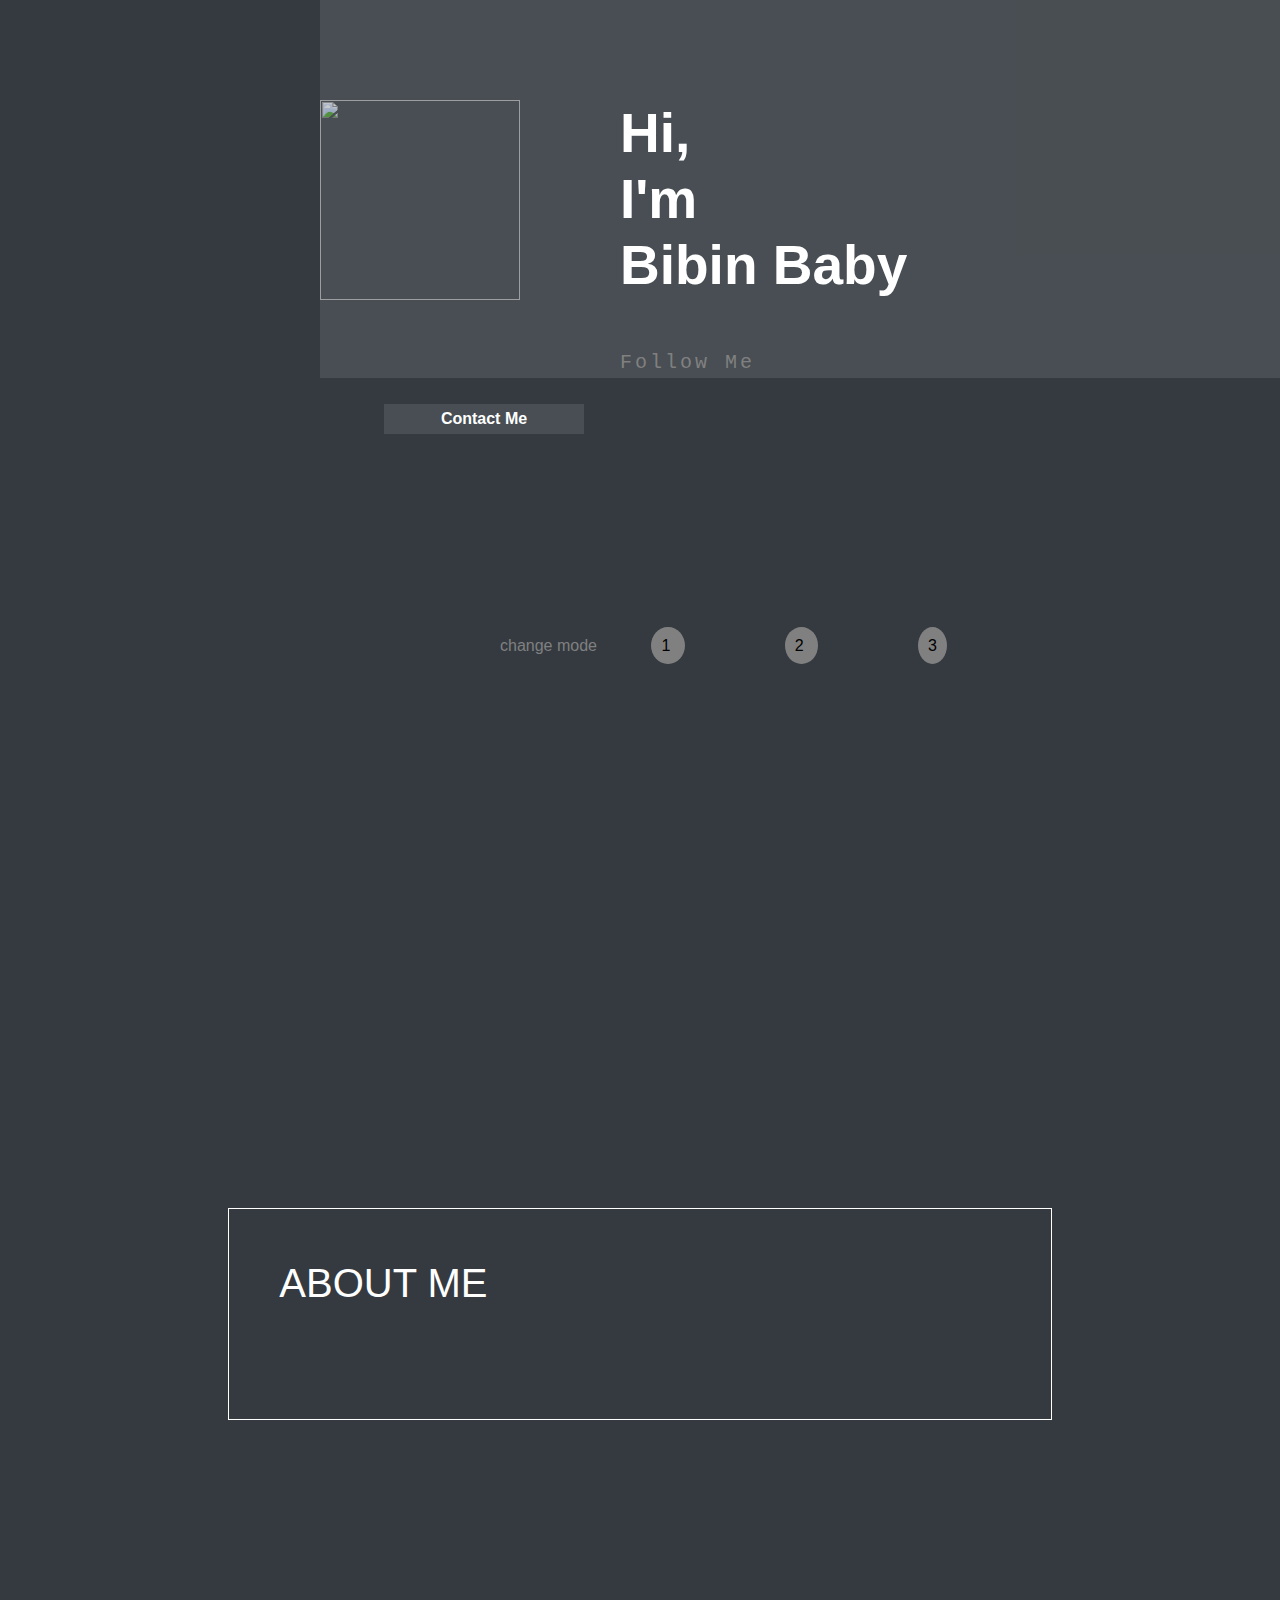
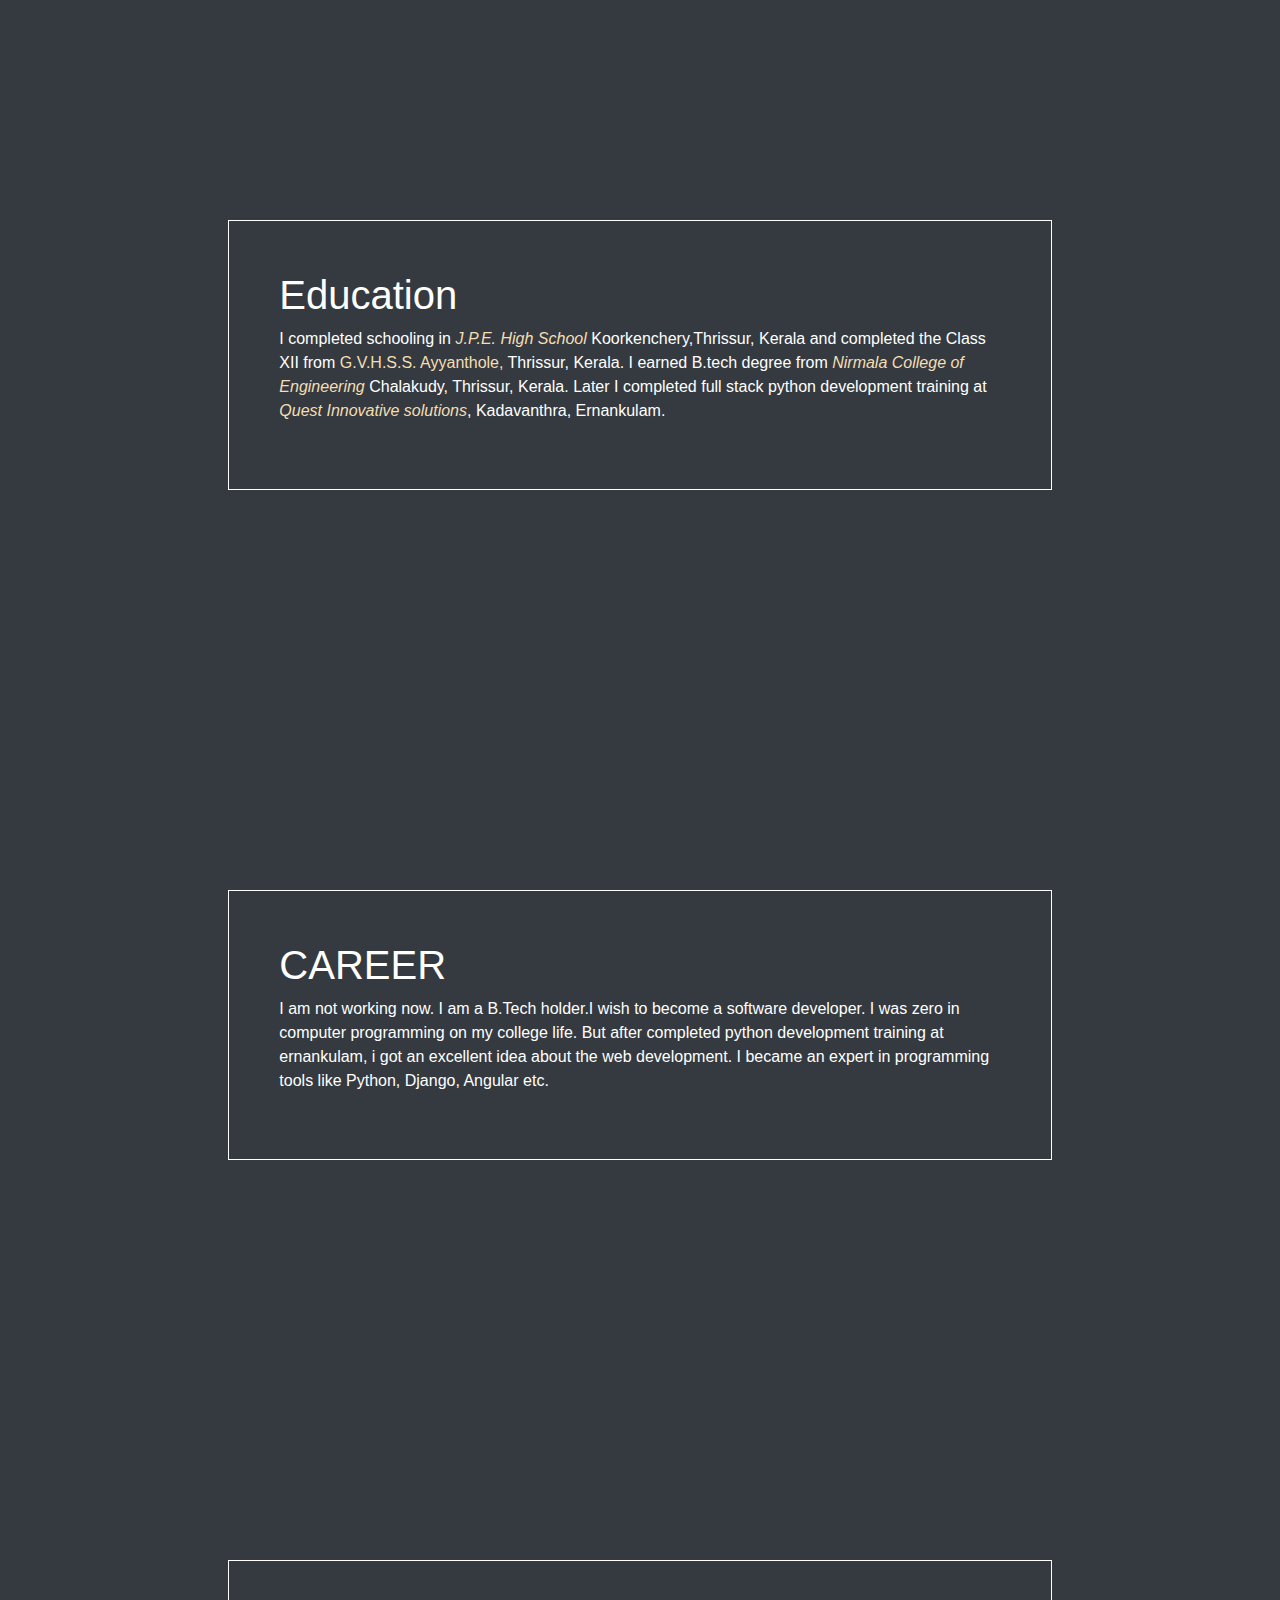
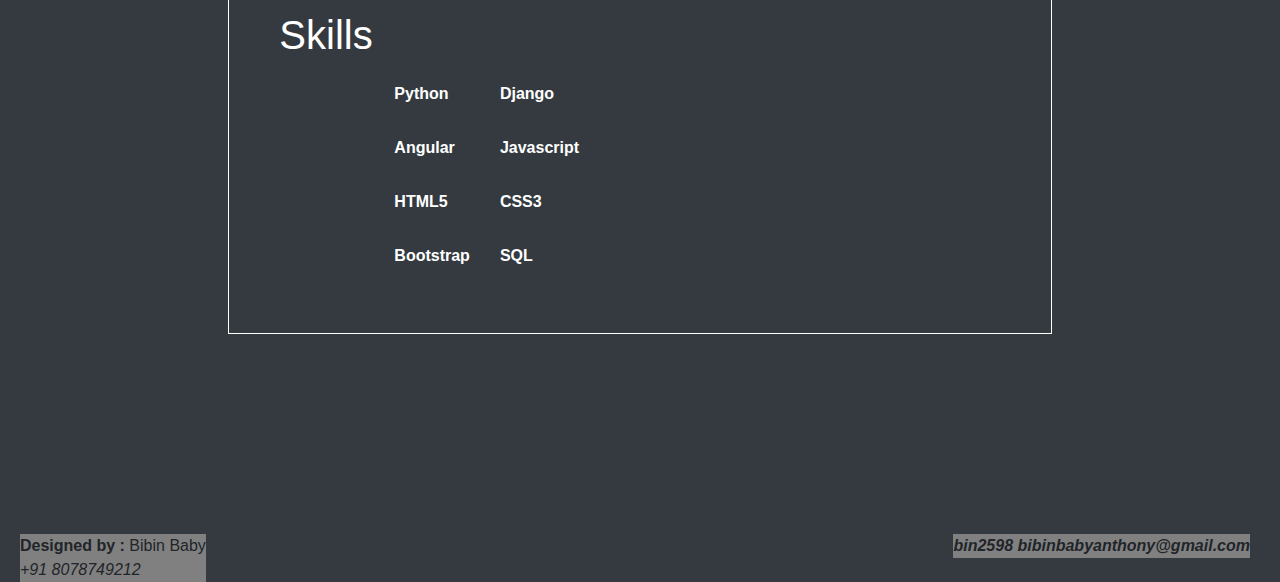
==== index.html @ 749215e3 "Update index.html" ====
<!DOCTYPE html>
<html>
    <head>
        <meta content="width=device-width">
        <title>Iam Bibin</title>
        <link rel="stylesheet" href="https://maxcdn.bootstrapcdn.com/bootstrap/4.5.0/css/bootstrap.min.css">
        <link rel="stylesheet" href="https://cdnjs.cloudflare.com/ajax/libs/font-awesome/5.12.0-2/css/all.min.css">
    </head>
    <link rel="stylesheet" href="style.css">
    <body class="bg-dark">
        
        <div class="icon">
            <i class="fas fa-user-tie"></i>
        </div>
        
        <ul class="list">
            <li><i class="fas fa-angle-down angle" id="i"></i>           
                <ul id="ii">
                    <li><a href="index.html">Home</a></li>
                <li><a href="#aboutme">About Me</a></li>
                <li><a href="#education">Education</a></li>
                <li><a href="#career">Career</a></li>
                <li><a href="#skills">Skills</a></li>
                <li><a href="img/BIBIN's Resume (2).pdf" target="_blank">My Resume</a></li>
                </ul>
            </li>
        </ul> 

      <script src="https://ajax.googleapis.com/ajax/libs/jquery/3.5.1/jquery.min.js"></script>
      <script>
      $(document).ready(function(){
          $("#i").click(function(){
              $("#ii").toggle();
          });
      });
      </script>

    <div class="cover">    
        <div class="img">    
            <img src="img/binpic5.png">
        </div>
        <div id="main">
            <h1>Hi,<br>I'm<br>Bibin Baby</h1>
        </div>
        <div class="follow">
            <p>Follow Me</p>
            <a href="https://www.facebook.com/bibin.bibin.1257" title="facebook"><i class="fab fa-facebook-f"></i></a>
            <i class="fab fa-instagram" title="instagram"></i>
            <i class="fab fa-twitter" title="Twitter"></i>
            <a href="https://github.com/bin2598" title="GitHub"><i class="fab fa-github"></i></a>
        </div>
    </div>

    <div>
        <a href="contact.html"><button><b>Contact Me</b></button></a>
    </div>

    <div class="mode">
        change mode <i class="fas fa-arrow-right"></i>
        <a href="mode1.html"><span> 1 <i class="fas fa-arrow-right"></i></span>
        <a href="mode2.html"><span> 2 <i class="fas fa-arrow-right"></i></span> </a>
        <a href="mode3.html"><span> 3 <i class="fas fa-arrow-right"></i></span></a>
    </div>

    <div class="container col-sm-8">
        <div id="aboutme">
        <div class="content">
            <h1>ABOUT ME</h1>
            <p><address>I am Bibin Baby .I am from koorkenchery, Thrissur, Kerala.
                I was born in Thissur, Kerala, India. My father Baby Anthony is an electrician and my mother Jolly is homemaker.
                I have a brother who is studying Bsc. Optometry at Ernakulam,Kerala.</address> 
            </p>
        </div>
        </div>


       <div id="education">
        <div class="content">
            <h1>Education</h1>
                <address>
                    I completed schooling in 
                        <a href="https://www.facebook.com/jpehs/" target="_blank">J.P.E. High School</a> Koorkenchery,Thrissur, Kerala 
                        and completed the Class XII from <span style="color: wheat;">G.V.H.S.S. Ayyanthole,</span> Thrissur, Kerala. I earned B.tech degree from 
                        <a href="http://www.nirmalacollege.edu.in/Engineering/" target="_blank">Nirmala College of Engineering</a> Chalakudy,
                        Thrissur, Kerala. Later I completed full stack python development training at 
                        <a href="http://www.qis.co.in/" target="_blank">Quest Innovative solutions</a>, Kadavanthra, Ernankulam.
                </address>
        </div>
        </div>
        
        <div id="career">
        <div class="content">
            <h1>CAREER</h2>
                <address>I am not working now. I am a B.Tech holder.I wish to become a software developer. I was zero in computer programming on my college life.
                    But after completed python development training at ernankulam, i got an excellent idea about the web development.
                     I became an expert in programming tools like Python, Django, Angular etc.
                </address>
        </div>
        </div>

       <div id="skills">
       <div class="content">
            <h1>Skills</h1>
             <table>
             <tr><th>Python</th><th>Django</th></tr>
             <tr><th>Angular</th><th>Javascript</th></tr>
             <tr><th>HTML5</th><th>CSS3</th></tr>
             <tr><th>Bootstrap</th><th>SQL</th></tr>
             </table>
       </div>
       </div>
    </div>

    <div class="foo">

        <span style="float: left;"><b>Designed by :</b> Bibin Baby
            <br><i class="fas fa-phone-alt"> +91 8078749212</i>
        </span>
        <span style="float: right; margin-right: 30px;"> 
            <b><i class="fab fa-github"> bin2598</i>
            <i class="far fa-envelope"> bibinbabyanthony@gmail.com</i></b> 
        </span>
        
    </div>

    </body>
</htm>
---- style.css ----
.icon{
    float: left;
    color: grey;
    font-size: 40px;
    margin-left: 16px;
    transition: color 0.5s;
}
.icon:hover{
    /* transform: rotate(-360deg); */
    color: red;
}
.angle{
    font-size: 20px;
    margin-top: 35px;
    margin-left: 14px;
    padding: 5px;
    cursor: pointer;
    transition: transform 0.5s ease-in-out;
}
.angle:hover{
    transform: rotate(360deg);
}
ul{
    color: white;
    list-style: none;
    line-height: 30px;
    position: fixed;
}
ul li ul{
    display: none;
    width:200px;
    position: absolute;
}
ul ul a{
    color: gray;
    line-height: 50px;
}
ul ul a:hover{
    color: white;
    font-weight:bolder ;
    font-size: 1.5rem;
    text-decoration: none;
}
.cover{
    margin-left:25%;
    padding-top: 100px;
    background-color: rgb(255, 255, 255,0.1);
    transition: margin-left 1s ease-out;
}
.cover:hover{
    margin-left: 20%;
}
#main{
    color: white;
    padding-left: 300px;
}
#main h1{
    font-size: 55px;
    font-weight: bolder;
    transition: transform 0.2s ease-in;
}
img{
    float: left;
    height:200px;
    width:200px;
    margin-top: 0px;
    transition: transform 0.5s ease-in;
    opacity: 0.7;
}
img:hover,h1:hover{
    transform: skewx(4deg);
}
.follow{
    font-family: monospace;
    margin: 50px 0 0 300px;
    letter-spacing: 10px;
    font-size: 20px;
    color: gray;
}
.follow a{
    color: gray;
    transition: color 0.5s ease;
}
.follow a:hover{
    color: white;
}
.follow p{
    letter-spacing: 3px;   
}
button{
    margin: 10px 0 0 400px;
    transform: translateX(-8%);
    border: none;
    width: 200px;
    height: 30px;
    color: white;
    background-color:rgb(255, 255, 255,0.1);
    transition: transform 0.5s ease-in-out;
}
button:hover{
    transform: skewX(20deg);
}
.mode{
    display: inline-block;
    margin:200px 0 0 500px;
    color: gray;
}
.mode span{
    padding: 10px; 
    color:black;
    background-color:gray;
    margin: 50px;
    border-radius: 50%;
}
.mode a:hover{
    text-decoration: none;
}
.mode span:hover{
    background-color: white;
    color: black;
}
.container {
    margin-top: 400px;
    padding-top: 50px;
    justify-content: center;
    color: white;
}
.container div{
    padding:100px 0 0px 0px;
    transition: border .25s,font-size 0.25s ease-in-out;
}
.container div .content{
    padding: 50px;
    margin-bottom: 300px;
    border: 1px solid white;
}
.container div .content a{
    color: wheat;
    font-style: italic;
}
.container #aboutme address{
    /* color: rgb(255, 255, 255,0.0); */
    opacity: 0;
    font-size: 10px;
    transition: 0.25s ease-in-out, opacity 1s;
}
.container #aboutme:hover address{
    color: white;
    font-size: 20px;
    opacity: 1;
}
div:hover address{
    color: white;
}
#skills .content{
    margin-bottom: 200px;
}

.container div:hover h1{
    font-size: 50px;
}
.container div:hover div{
    font-size: 25px;
    border:10px solid white;
}
table tr th{
    padding: 15px;
}
table{
    margin-left: 100px;
}
.foo{
    margin-left: 20px;
    background-color: honeydew;
}
.foo span{
    background-color: grey;
}
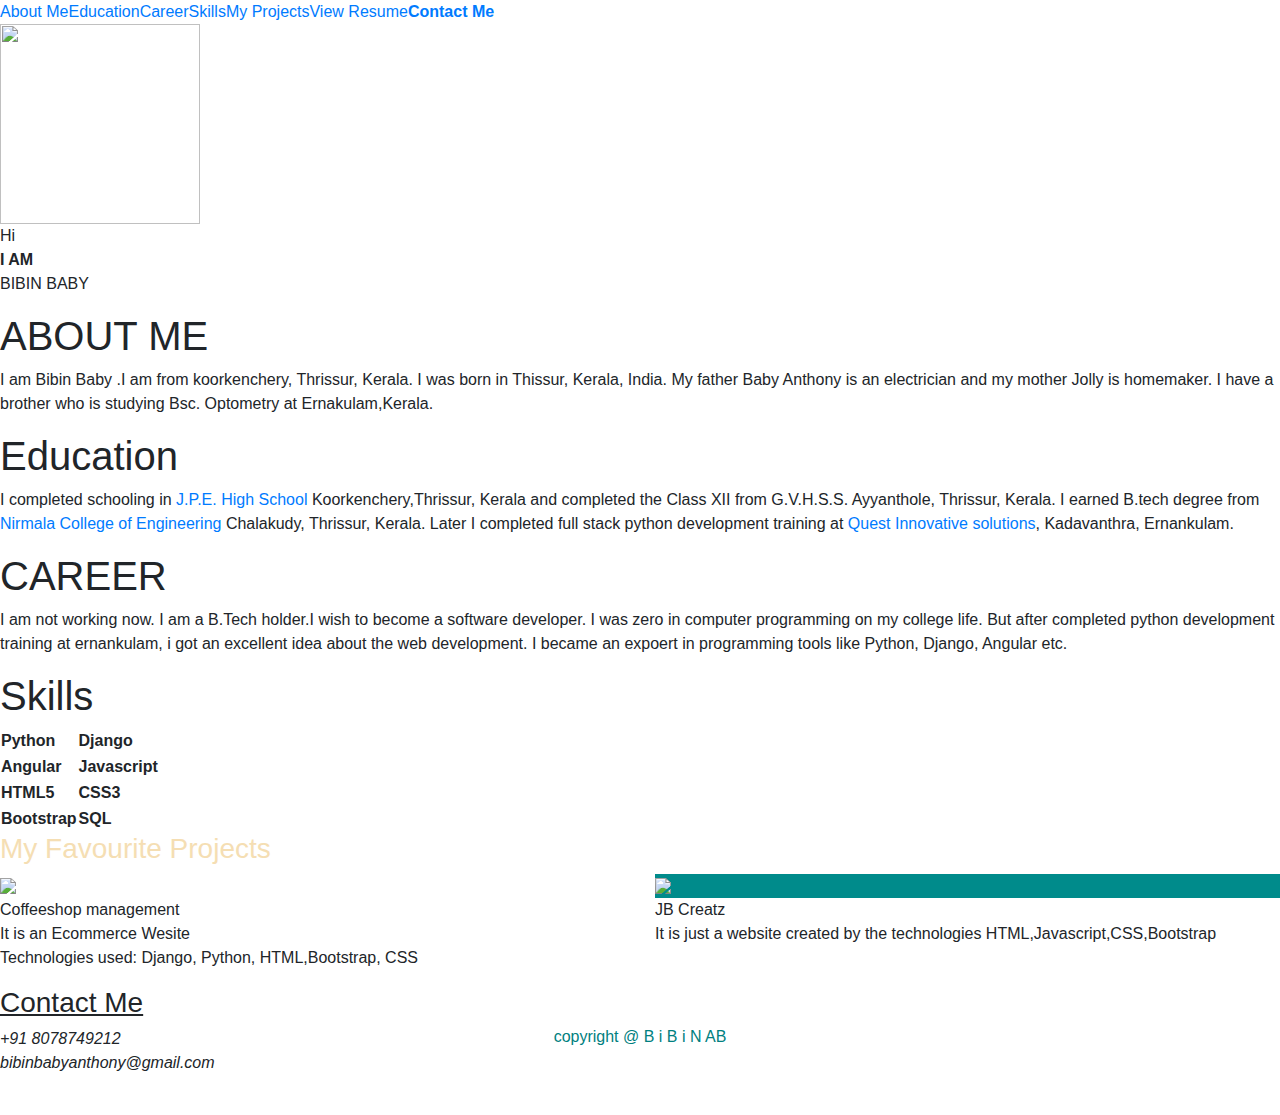
==== commit 765d5966: "Big update totally changed" ====
--- a/index.html
+++ b/index.html
@@ -1,127 +1,185 @@
 <!DOCTYPE html>
 <html>
     <head>
-        <meta content="width=device-width">
+        <!-- <meta content="width=device-width"> -->
         <title>Iam Bibin</title>
         <link rel="stylesheet" href="https://maxcdn.bootstrapcdn.com/bootstrap/4.5.0/css/bootstrap.min.css">
         <link rel="stylesheet" href="https://cdnjs.cloudflare.com/ajax/libs/font-awesome/5.12.0-2/css/all.min.css">
+
+
+        <meta name="viewport" content="width=device-width, initial-scale=1">
+        <link rel="stylesheet" href="https://maxcdn.bootstrapcdn.com/bootstrap/4.5.2/css/bootstrap.min.css">
+        <script src="https://ajax.googleapis.com/ajax/libs/jquery/3.5.1/jquery.min.js"></script>
+
+
+
+        <link rel="stylesheet" href="ind.css">
+
+        <script src="https://ajax.googleapis.com/ajax/libs/jquery/3.5.1/jquery.min.js"></script>
+        <script src="ind.js"></script>
     </head>
-    <link rel="stylesheet" href="style.css">
-    <body class="bg-dark">
-        
-        <div class="icon">
-            <i class="fas fa-user-tie"></i>
+
+    <body>
+
+<div class="watsap">
+    <!-- <p>WhatsApp Me</p> -->
+    <a  href="https://wa.me/918078749212"><i class="fab fa-whatsapp-square"></i></a>
+</div>
+
+
+
+
+        <div class="menu-toggler bar">
+            <i class="fas fa-bars"></i>
+            <i class="far fa-times-circle" style="color: white;"></i>
         </div>
-        
-        <ul class="list">
-            <li><i class="fas fa-angle-down angle" id="i"></i>           
-                <ul id="ii">
-                    <li><a href="index.html">Home</a></li>
-                <li><a href="#aboutme">About Me</a></li>
-                <li><a href="#education">Education</a></li>
-                <li><a href="#career">Career</a></li>
-                <li><a href="#skills">Skills</a></li>
-                <li><a href="img/BIBIN's Resume (2).pdf" target="_blank">My Resume</a></li>
-                </ul>
-            </li>
-        </ul> 
+<!-- </button> -->
 
-      <script src="https://ajax.googleapis.com/ajax/libs/jquery/3.5.1/jquery.min.js"></script>
-      <script>
-      $(document).ready(function(){
-          $("#i").click(function(){
-              $("#ii").toggle();
-          });
-      });
-      </script>
+    
+            <ul class="nav">
+                <li  class="abb"><a href="#main-me">About Me</a></li>
+                <li><a href="#aboutme">Education</a></li>
+                <li><a href="#education">Career</a></li>
+                <li><a href="#career">Skills</a></li>
+                <li><a href="#projects">My Projects</a></li>
+                <li><a href="img/BIBIN AB.pdf" target="_blank">View Resume</a></li>
+                <li><a href="#contact" class="conn"><b><span>Contact Me</span></b></a></li>
+            </ul>
 
-    <div class="cover">    
-        <div class="img">    
-            <img src="img/binpic5.png">
-        </div>
-        <div id="main">
-            <h1>Hi,<br>I'm<br>Bibin Baby</h1>
-        </div>
-        <div class="follow">
-            <p>Follow Me</p>
-            <a href="https://www.facebook.com/bibin.bibin.1257" title="facebook"><i class="fab fa-facebook-f"></i></a>
+
+        <div class="media">
+            <!--  href="https://www.facebook.com/bibin.bibin.1257"  --><a title="facebook"><i class="fab fa-facebook-f"></i></a>
             <i class="fab fa-instagram" title="instagram"></i>
             <i class="fab fa-twitter" title="Twitter"></i>
             <a href="https://github.com/bin2598" title="GitHub"><i class="fab fa-github"></i></a>
-        </div>
-    </div>
-
-    <div>
-        <a href="contact.html"><button><b>Contact Me</b></button></a>
-    </div>
-
-    <div class="mode">
-        change mode <i class="fas fa-arrow-right"></i>
-        <a href="mode1.html"><span> 1 <i class="fas fa-arrow-right"></i></span>
-        <a href="mode2.html"><span> 2 <i class="fas fa-arrow-right"></i></span> </a>
-        <a href="mode3.html"><span> 3 <i class="fas fa-arrow-right"></i></span></a>
-    </div>
-
-    <div class="container col-sm-8">
-        <div id="aboutme">
-        <div class="content">
-            <h1>ABOUT ME</h1>
-            <p><address>I am Bibin Baby .I am from koorkenchery, Thrissur, Kerala.
-                I was born in Thissur, Kerala, India. My father Baby Anthony is an electrician and my mother Jolly is homemaker.
-                I have a brother who is studying Bsc. Optometry at Ernakulam,Kerala.</address> 
-            </p>
-        </div>
+            <a href="https://www.linkedin.com/in/bibin-a-b-014979155/" title="LinkedIn"><i class="fab fa-linkedin"></i></a>
         </div>
 
 
-       <div id="education">
-        <div class="content">
+        
+
+        <!-- <img id="back-img" src="img/programmer.jpg"> -->
+        <div class="main">
+            <img id="" src="img/binpic5.png" height="200px" width="200px">
+            <div id="myname">
+                <p>Hi<br><b>I AM</b><br><span>BIBIN BABY</span></p>
+            </div>
+        </div>
+
+
+
+
+    <div class="main-me" id="main-me">
+
+        <div id="aboutme">
+
+            <div class="about">
+            <h1>ABOUT ME</h1>
+            <address>I am Bibin Baby .I am from koorkenchery, Thrissur, Kerala.
+                I was born in Thissur, Kerala, India. My father Baby Anthony is an electrician and my mother Jolly is homemaker.
+                I have a brother who is studying Bsc. Optometry at Ernakulam,Kerala.</address> 
+            
+            </div>
+
+        </div>
+
+
+        <div id="education">
+
+            <div class="edu">
             <h1>Education</h1>
                 <address>
                     I completed schooling in 
                         <a href="https://www.facebook.com/jpehs/" target="_blank">J.P.E. High School</a> Koorkenchery,Thrissur, Kerala 
-                        and completed the Class XII from <span style="color: wheat;">G.V.H.S.S. Ayyanthole,</span> Thrissur, Kerala. I earned B.tech degree from 
+                        and completed the Class XII from <span style="">G.V.H.S.S. Ayyanthole,</span> Thrissur, Kerala. I earned B.tech degree from 
                         <a href="http://www.nirmalacollege.edu.in/Engineering/" target="_blank">Nirmala College of Engineering</a> Chalakudy,
                         Thrissur, Kerala. Later I completed full stack python development training at 
                         <a href="http://www.qis.co.in/" target="_blank">Quest Innovative solutions</a>, Kadavanthra, Ernankulam.
                 </address>
-        </div>
-        </div>
-        
-        <div id="career">
-        <div class="content">
-            <h1>CAREER</h2>
-                <address>I am not working now. I am a B.Tech holder.I wish to become a software developer. I was zero in computer programming on my college life.
-                    But after completed python development training at ernankulam, i got an excellent idea about the web development.
-                     I became an expert in programming tools like Python, Django, Angular etc.
-                </address>
-        </div>
+            </div>
+
         </div>
 
-       <div id="skills">
-       <div class="content">
-            <h1>Skills</h1>
+
+        <div id="career">
+
+            <div class="car">
+
+                    <h1>CAREER</h2>
+                        <address>I am not working now. I am a B.Tech holder.I wish to become a software developer. I was zero in computer programming on my college life.
+                            But after completed python development training at ernankulam, i got an excellent idea about the web development.
+                             I became an expoert in programming tools like Python, Django, Angular etc.
+                        </address>
+
+            </div>
+
+        </div>
+
+
+        <div id="skills">
+
+            <div class="ski">
+
+                <h1>Skills</h1>
              <table>
              <tr><th>Python</th><th>Django</th></tr>
              <tr><th>Angular</th><th>Javascript</th></tr>
              <tr><th>HTML5</th><th>CSS3</th></tr>
              <tr><th>Bootstrap</th><th>SQL</th></tr>
              </table>
-       </div>
-       </div>
+
+            </div>
+
+        </div>
+
+
+        <div id="projects">
+            <h3 style="color:wheat">My Favourite Projects</h3>
+
+            <div class="row">
+
+                <div class="col-sm-6 a">
+                    <div class="pro-name">
+                    <a href="http://bibinbabyanthony.pythonanywhere.com/coffeeshop" target="_blank">
+                        <img src="img/cof.jpg">
+                    </a>
+                    </div>
+                    <p>Coffeeshop management<br>It is an Ecommerce Wesite<br>Technologies used:<span id="tech"> Django, Python, HTML,Bootstrap, CSS</p>
+                </div>
+                
+                <div class="col-sm-6 b">
+                    <div class="pro-name b1" style="background-color: darkcyan;">
+                        <a href="http://www.creatzofjb.tk/" target="_blank">
+                            <img src="img/white.png">
+                        </a>
+                        </div>
+                    <p>JB Creatz<br>It is just a website created by the technologies HTML,Javascript,CSS,Bootstrap</p>
+                </div>
+
+            </div>
+
+        </div>
+
+
+
+    
+
     </div>
 
-    <div class="foo">
 
-        <span style="float: left;"><b>Designed by :</b> Bibin Baby
-            <br><i class="fas fa-phone-alt"> +91 8078749212</i>
-        </span>
-        <span style="float: right; margin-right: 30px;"> 
-            <b><i class="fab fa-github"> bin2598</i>
-            <i class="far fa-envelope"> bibinbabyanthony@gmail.com</i></b> 
-        </span>
-        
+
+    <div id="contact">
+        <h3><ins>Contact Me</ins></h3>
+        <div>
+            <i class="fas fa-phone-alt"> +91 8078749212</i><br>
+            <i class="far fa-envelope"> bibinbabyanthony@gmail.com</i>
+        </div>
     </div>
 
+    <p style="transform: translateY(-50px); text-align: center; color: teal; font-size: 16px;">
+        copyright @  B i B i N   AB</p>
+
+
     </body>
-</htm>
+
+</html>
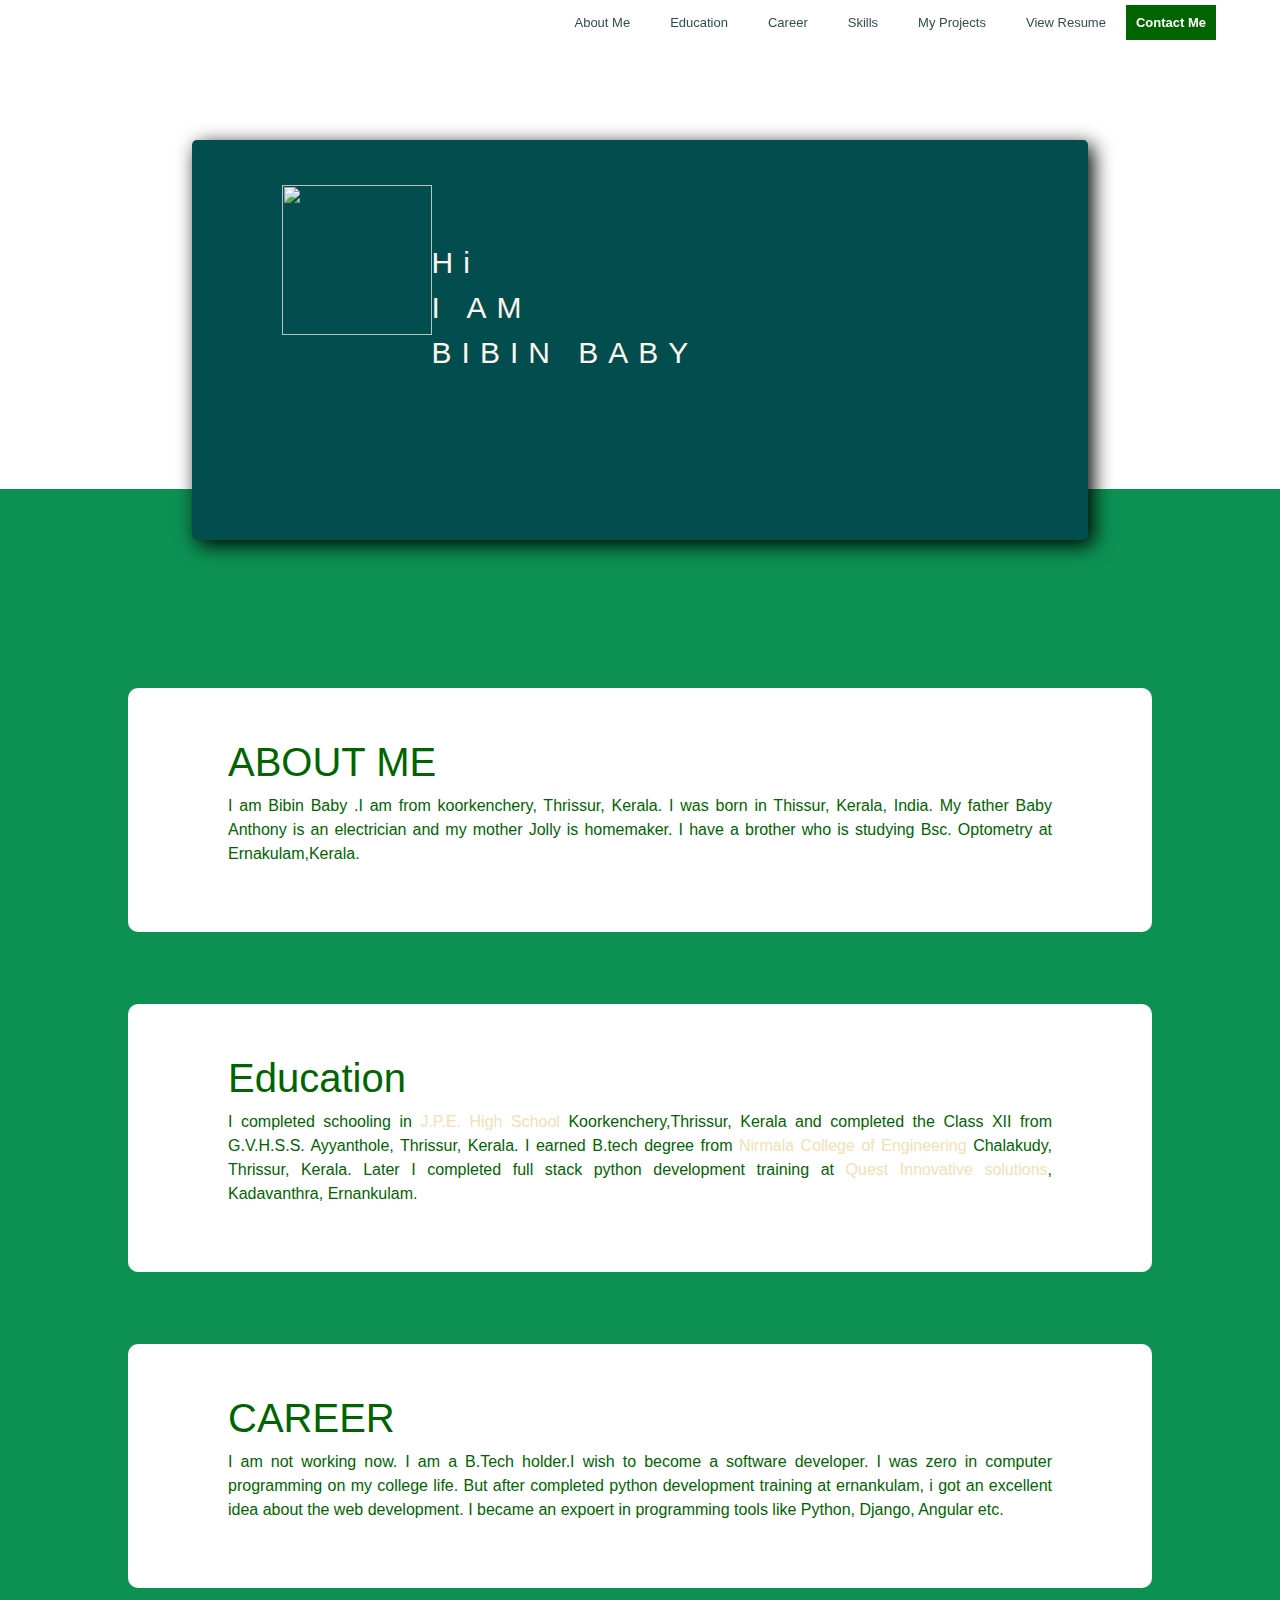
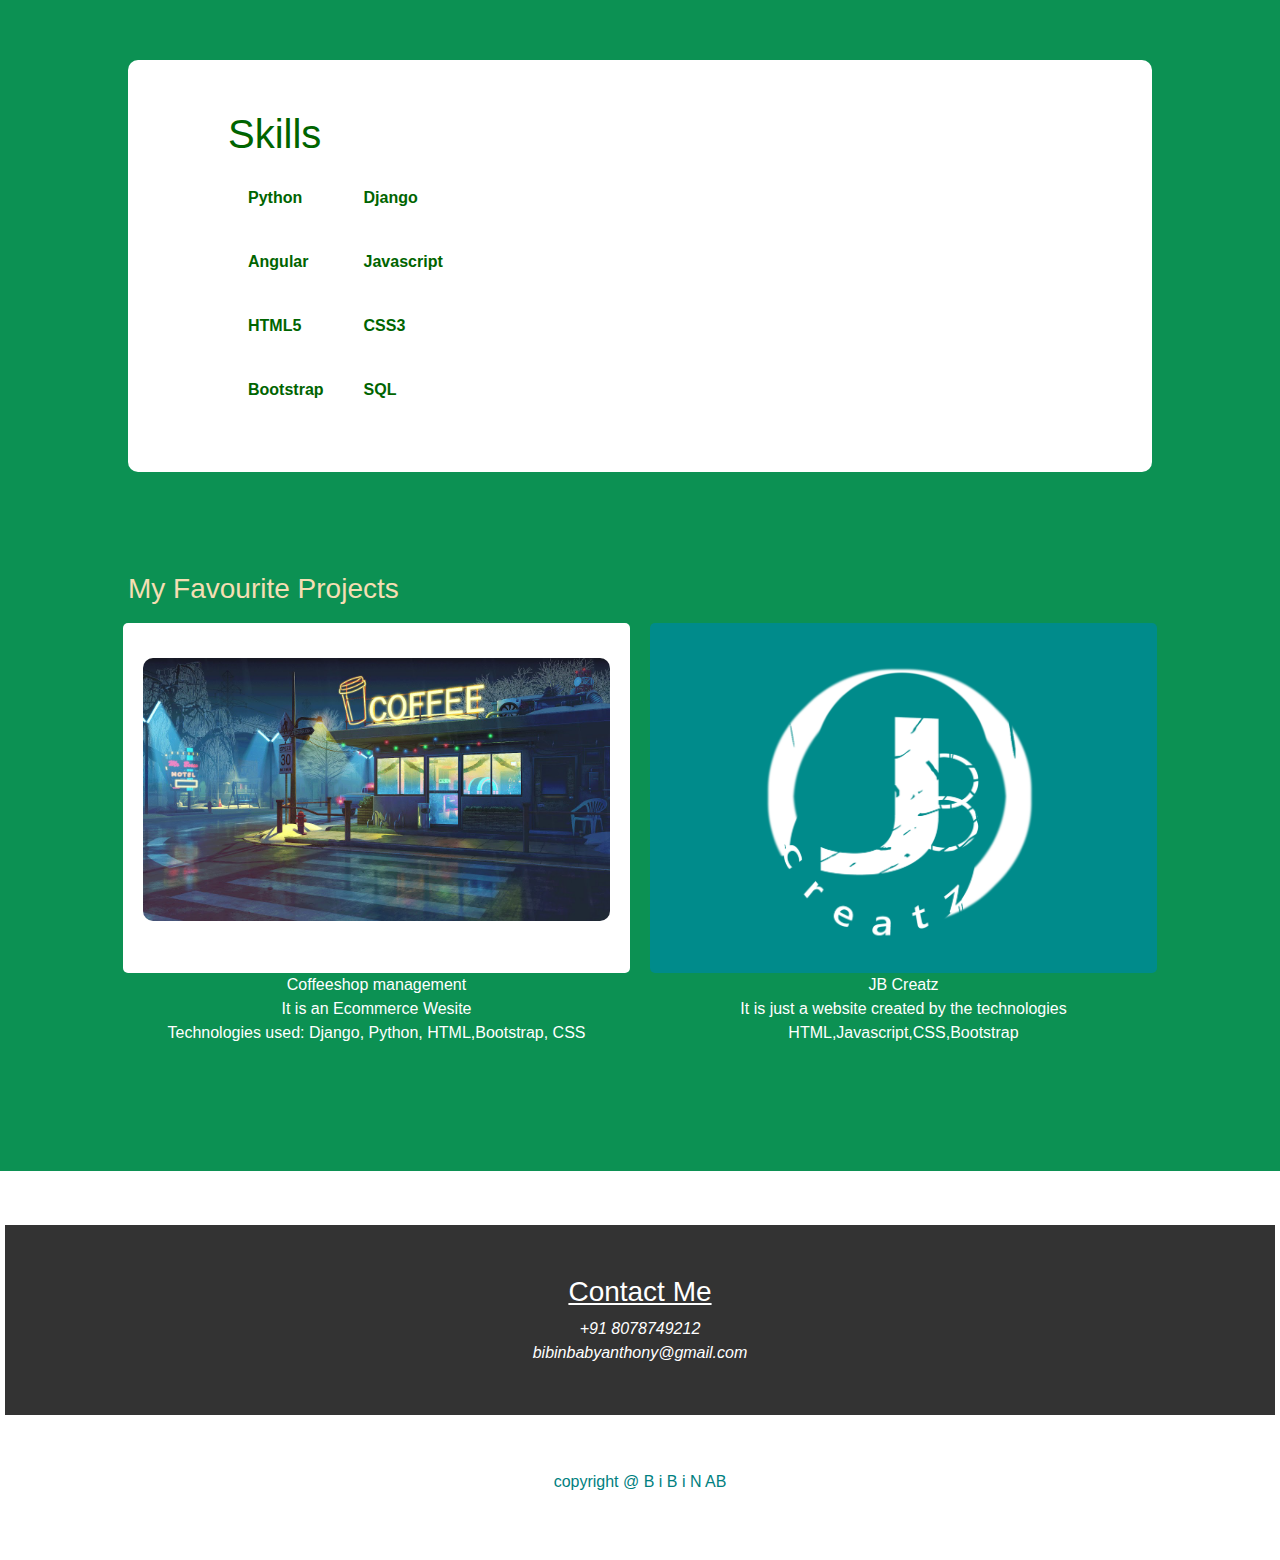
==== commit a8cf99ad: "indcss changed to stylecss" ====
--- a/index.html
+++ b/index.html
@@ -13,7 +13,7 @@
 
 
 
-        <link rel="stylesheet" href="ind.css">
+        <link rel="stylesheet" href="style.css">
 
         <script src="https://ajax.googleapis.com/ajax/libs/jquery/3.5.1/jquery.min.js"></script>
         <script src="ind.js"></script>
--- a/style.css
+++ b/style.css
@@ -0,0 +1,494 @@
+body{
+    margin: auto;
+    padding: auto;
+}
+
+.watsap{
+    bottom: 50px;
+    left: 30px;
+    position: fixed;
+    z-index: 10;
+}
+.watsap i{
+    font-size: 80px;
+    color: rgb(255, 255, 255);
+    text-shadow: 3px 3px 20px black;
+}
+.watsap i:hover{
+    opacity: 0.7;
+}
+
+
+#back-img{
+    height: 200px;
+    width: 200px;
+    position: fixed;
+    display: block;
+    margin: 20%;
+}
+.main{
+    display: block;
+    margin: auto;
+    margin-top: 100px;
+    background-color: rgb(2, 78, 78);
+    height: 400px;
+    max-width: 70%;
+    border-radius: 5px;
+    box-shadow: 5px 5px 20px black;
+    z-index: 2;
+    position: relative;
+    transition: background-color 1s;
+}
+.main:hover{
+    background-color:  rgb(3, 61, 61);
+}
+.main img{
+    float: left;
+    height: 150px;
+    width: 150px;
+    margin: 5% 0 0 10%;
+}
+.main #myname{
+    padding: 100px;
+    display: block;
+    margin: auto;
+}
+.main #myname p{
+    letter-spacing: 10px;
+    left: 200px;
+    font-size: 30px;
+    font-weight: 200;
+    color: seashell;
+}
+.main #myname span{
+    font-weight: 500;
+}
+
+/* ----------------------------------- */
+
+.media{
+    display: block;
+    font-size: 20px;
+    color: darkslategray;
+    z-index: 0;
+    margin-top: 10px;
+    max-width: 300px;
+    position: relative;
+    /* background-color: darkviolet; */
+}
+.media a, .media i{
+    color: darkslategray;
+    padding: 5px;
+    transition: transform .5s;
+}
+.media i:hover{
+    transform: scale(1.5);
+}
+
+/* ----------------------------------- */
+
+.menu-toggler{
+    float: right;
+    display:none;
+    margin-right: 5%;
+}
+.menu-toggler i{
+    font-size: 30px;
+    position: fixed;
+    right: 40px;
+}
+
+.nav{
+    list-style: none;
+    display: inline-flex;
+    float: right;
+    margin-right: 5%;
+    position: fixed;
+    right: 0;
+    margin-top: 0px;
+    /* height: 50px; */
+    z-index: 5;
+}
+.nav li a{
+    font-size: 13px;
+    padding: 0 20px;
+    color: darkslategray;
+    text-decoration: none;
+    transition: .5s;
+}
+.nav li a:hover{
+    transform: scale(2);
+    color: darkgreen;
+    box-shadow: 3px 3px 10px black;
+}
+.nav .conn{
+    padding: 10px;
+    background-color: rgb(0, 100, 0);
+    color: white;
+}
+.nav .conn:hover{
+    background-color: rgb(0, 100, 0, 0.5);
+    box-shadow: none;
+}
+
+.stick{
+    transition: 0.5s;
+}
+.stick{
+    justify-content: center;
+    background-color: white;
+    padding: 30px;
+    width: 100%;
+    text-align: center;
+    top: 0;
+}
+.stick li a{
+    font-size: 15px;
+    font-weight: 450;
+}
+
+/* ------------------------------------------------ */
+
+.main-me{
+    max-width: 100%;
+    background-color: rgb(12, 145, 83);
+    padding: 10% 10% 0 10%;
+    margin: -4% auto;
+}
+
+#aboutme, #education, #career, #skills{
+    background-color: white;
+    min-height: 100px;
+    max-width: 100%;
+    display: block;
+    margin:7% auto auto auto;
+    border-radius: 10px;
+    text-align: center;
+    padding: 50px 100px;
+    color: darkgreen;
+    z-index: 0;
+    transition: 0.3s;
+    position: relative;
+    text-align: justify;
+}
+#aboutme:hover,#education:hover{
+    transform: scale(1.02);
+    box-shadow: 10px 10px 10px black;
+    background-color:  rgb(12, 145, 83);
+    color: white;
+    border-top: 1px solid white;
+}
+#career:hover, #skills:hover{
+    transform: scale(1.02);
+    box-shadow: 10px 10px 10px black;
+    background-color:  rgb(12, 145, 83);
+    color: white;
+    border-top: 1px solid white;
+    border-left: 1px solid white;
+}
+#skills td,th{
+    padding: 20px;
+}
+#education a{
+    color: wheat;
+}
+
+#projects{
+    max-width: 100%;
+    display: block;
+    margin: 100px auto;
+}
+#projects .col-sm-6{
+    padding: 10px;
+    text-align: center;
+    margin-bottom: 100px;
+}
+
+#projects .col-sm-6 p,#projects .col-sm-6 a{
+    color: white;
+    text-decoration: none;
+    font-weight: 200;
+}
+#projects .col-sm-6 span{
+    font-weight: 500;
+}
+/* ------------------------------------- */
+
+#projects .a:hover img{
+    /* box-shadow: 5px 5px 10px black; */
+    transform: scale(1.05);
+}
+#projects .b:hover img{
+    transform: scale(1.1);
+}
+/* ------------------------------------- */
+.pro-name{
+    display: block;
+    margin: auto;
+    border-radius: 5px;
+    background-color: white;
+    padding: 35px 20px;
+    max-width: 100%;
+    min-height: 350px;
+    max-height: 350px;
+}
+.pro-name img{
+    display: block;
+    margin: auto;
+    transition: 0.5s;
+    max-height: 300px;
+    max-width: 100%;
+    border-radius: 10px;
+}
+
+
+#contact{
+    padding-left:20%;
+    max-width: 100%;
+    display: block;
+    background-color: rgba(0, 0, 0, 0.8);
+    min-height: 200px;
+    padding: 50px;
+    border: 5px solid white;
+    border-radius: 2px;
+    color: white;
+    /* box-shadow: 5px 5px 5px black; */
+    text-align: center;
+    margin-bottom: 100px;
+}
+#contact i{
+    
+    padding: 20px;
+}
+
+
+/* ------------------------------------------------------------------- */
+@media screen and (max-width : 700px) and (min-width:100px)
+{
+    .bar{
+        display: block;
+        top: 10px;
+        z-index: 7;
+        position: relative;
+        color: darkgreen;
+    }
+    .menu-toggler{
+        color:darkgreen green;
+    }
+    .menu-toggler i:nth-child(2),.menu-toggler.active i:nth-child(1){
+        opacity: 0;
+    }
+    .menu-toggler.active i:nth-child(2),.menu-toggler i:nth-child(1){
+        opacity: 1;
+    }
+    
+
+
+    .watsap i{
+        position: absolute;
+        font-size: 40px;
+        color: rgb(52, 189, 52);
+    }
+
+
+    .nav{
+        display: block;
+        z-index: 6;
+        background-color: black;
+        right: -105%;
+        width: 100%;
+        height: 100vh;
+        color: white;
+        top: 0;
+        transition: .5s;
+    }
+    .nav.active{
+        margin-right: 100%;
+    }
+    .nav li{
+        color: oldlace;
+        text-align: center;
+        border-bottom: 1px solid white;
+        letter-spacing: 3px;
+        background-color: black;
+        padding: 10px;
+        z-index: 10;
+    }
+    .nav li a{
+        color: white;
+        font-size: 20px;
+    }
+    .nav li a:hover{
+        transition: none;
+        transform: none;
+        box-shadow: none;
+    }
+    .nav li:hover{
+        background-color: white;
+    }
+    .stick{
+    transition: none;
+}
+.stick{
+    justify-content: none;
+    background-color: white;
+    padding: 0px;
+    width: 100%;
+    text-align: center;
+    height: 100vh;
+    transition: .5s;
+}
+.stick li a{
+    font-size: 15px;
+    font-weight: 450;
+}
+.abb{
+    margin-top: 100px;
+    border-top: 1px solid white;
+}
+.conn{
+    background-color: black;
+    font-weight: 300;
+}
+
+
+
+
+
+
+    /* ---------------------------------- */
+
+    .main{
+        display: block;
+        margin: auto;
+        margin-top: 80px;
+        background-color: rgb(2, 78, 78);
+        max-height: 200px;
+        max-width: 80%;
+        border-radius: 5px;
+        box-shadow: 5px 5px 20px black;
+        z-index: 2;
+        position: relative;
+        transition: background-color 1s;
+    }
+    .main img{
+        float: left;
+        height: 80px;
+        width: 80px;
+        margin: 5% 0 0 5%;
+        position: relative;
+    }
+    .main #myname{
+        float: left;
+        position: absolute;
+        transform: translateY(-20%);
+    }
+    .main #myname p{
+        letter-spacing: 2px;
+        left: 20px;
+        font-size: 10px;
+        color: seashell;
+        position: relative;
+    }
+
+    /* ----------------------------------- */
+
+    .media{
+        font-size: 10px;
+        max-width: 200px;
+    }
+
+/* ----------------------------------- */
+
+.menu-toggler i{
+    font-size: 30px;
+}
+
+/* -------------------------------------- */
+
+.main-me{
+    max-width: 100%;
+    padding: 10px;
+    padding-right: 15px;
+}
+
+#aboutme, #education, #career, #skills{
+    background-color: white;
+    min-height: 100px;
+    max-width: 100%;
+    display: block;
+    margin: 50px 0px 0px 10px;
+    border-radius: 10px;
+    text-align: justify;
+    padding: 15px 15px;
+    color: darkgreen;
+    font-size: 13px;
+}
+.main-me h1{
+    font-size: 18px;
+}
+#education a{
+    color: darkgreen;
+}
+
+#projects .col-sm-6{
+    padding: auto;
+    text-align: center;
+    /* position: relative;   */
+}
+#projects img{
+    transition: none;
+    height: 200px;
+    width: 300px;
+    border-radius: 5px;
+    /* position: relative; */
+}
+#projects .col-sm-6 p,#projects .col-sm-6 a{
+    color: white;
+    text-decoration: none;
+    font-weight: 200;
+}
+
+.pro-name{
+    margin: 0;
+    border-radius: 5px;
+    background-color:black;
+    padding: auto;
+    position: relative;
+    min-height: 250px;
+}
+.pro-name img{
+    height: 300px;
+    max-width: 100%;
+}
+#projects h3{
+    text-align: center;
+    font-size: 20px;
+}
+
+
+#contact{
+    padding-left:20%;
+    max-width: 100%;
+    display: block;
+    background-color: rgba(0, 0, 0, 0.8);
+    min-height: 200px;
+    padding: 50px;
+    /* border: 5px solid white; */
+    border-radius: 2px;
+    color: white;
+    box-shadow: 5px 5px 5px black;
+    text-align: center;
+    margin-bottom: 100px;
+}
+#contact h3{
+    font-size: 16px;
+}
+#contact i{
+    font-size: 10px;
+    padding: 10px;
+}
+
+
+
+}
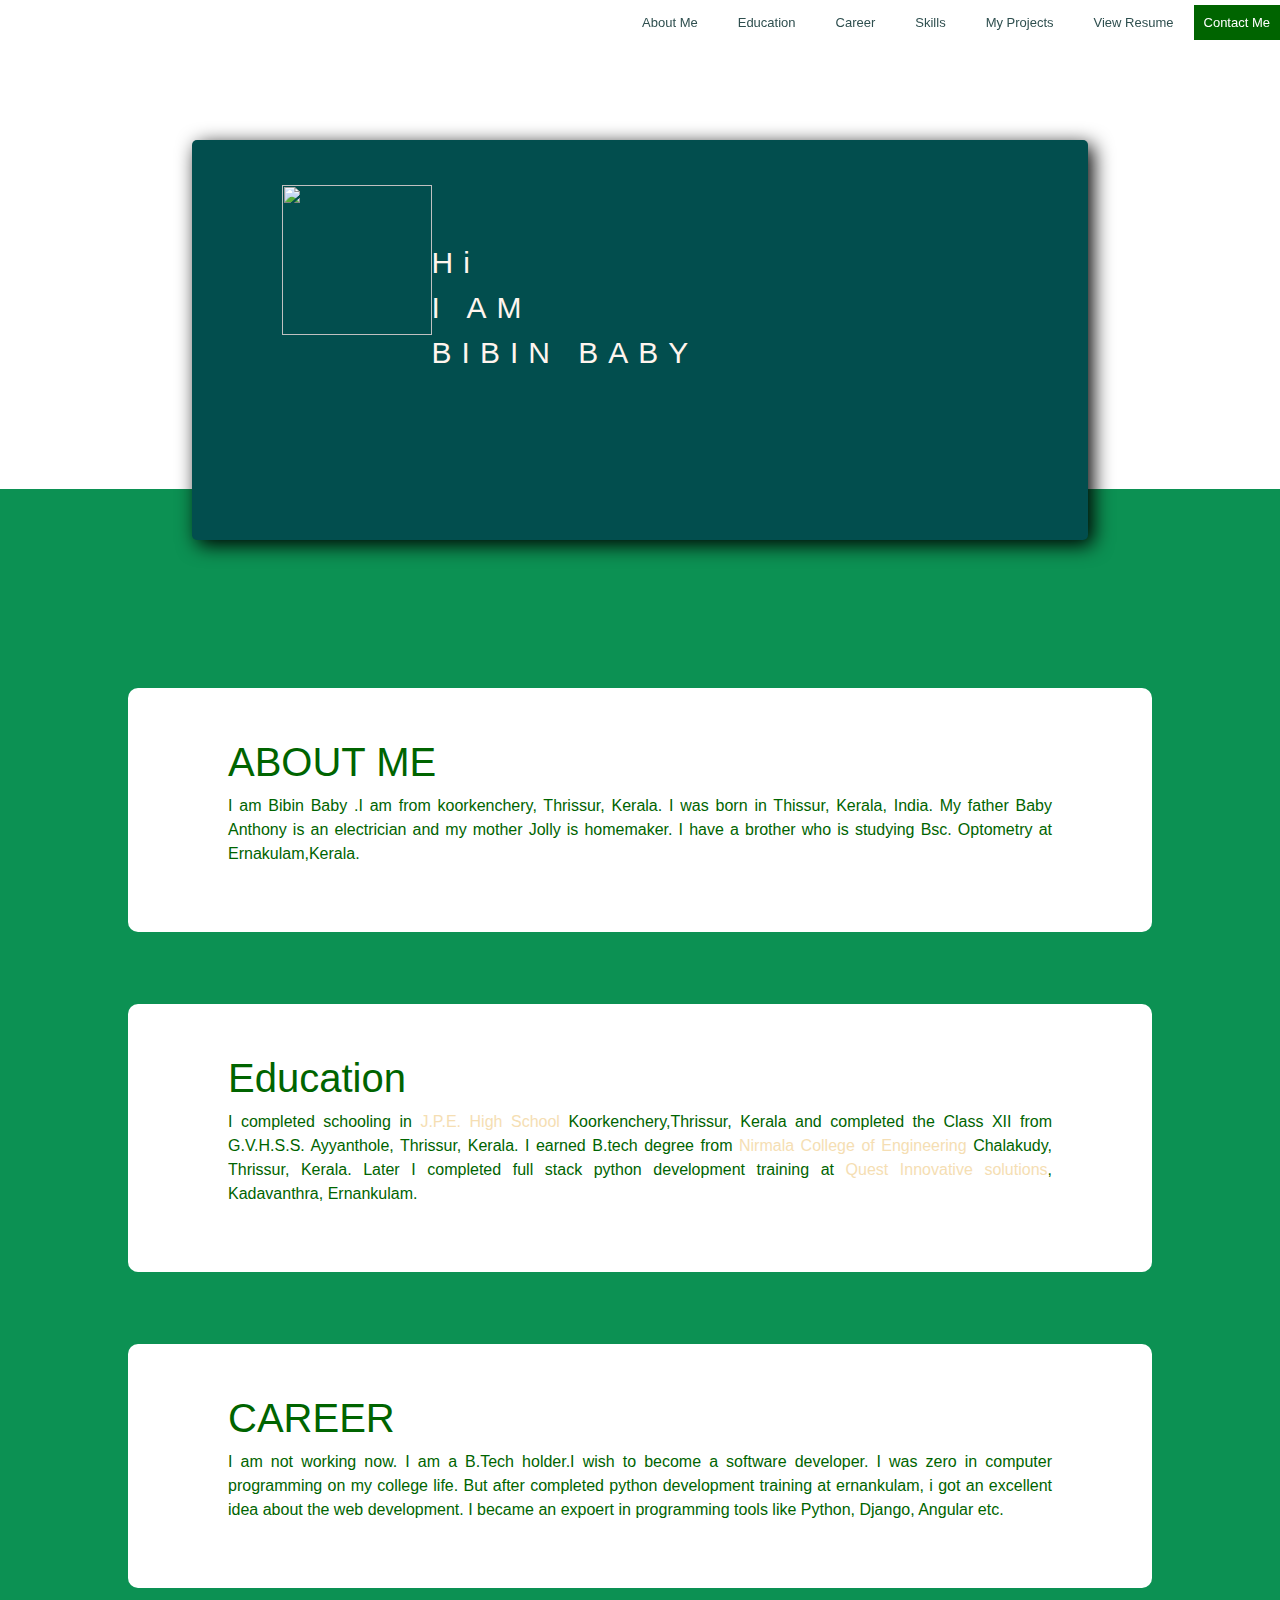
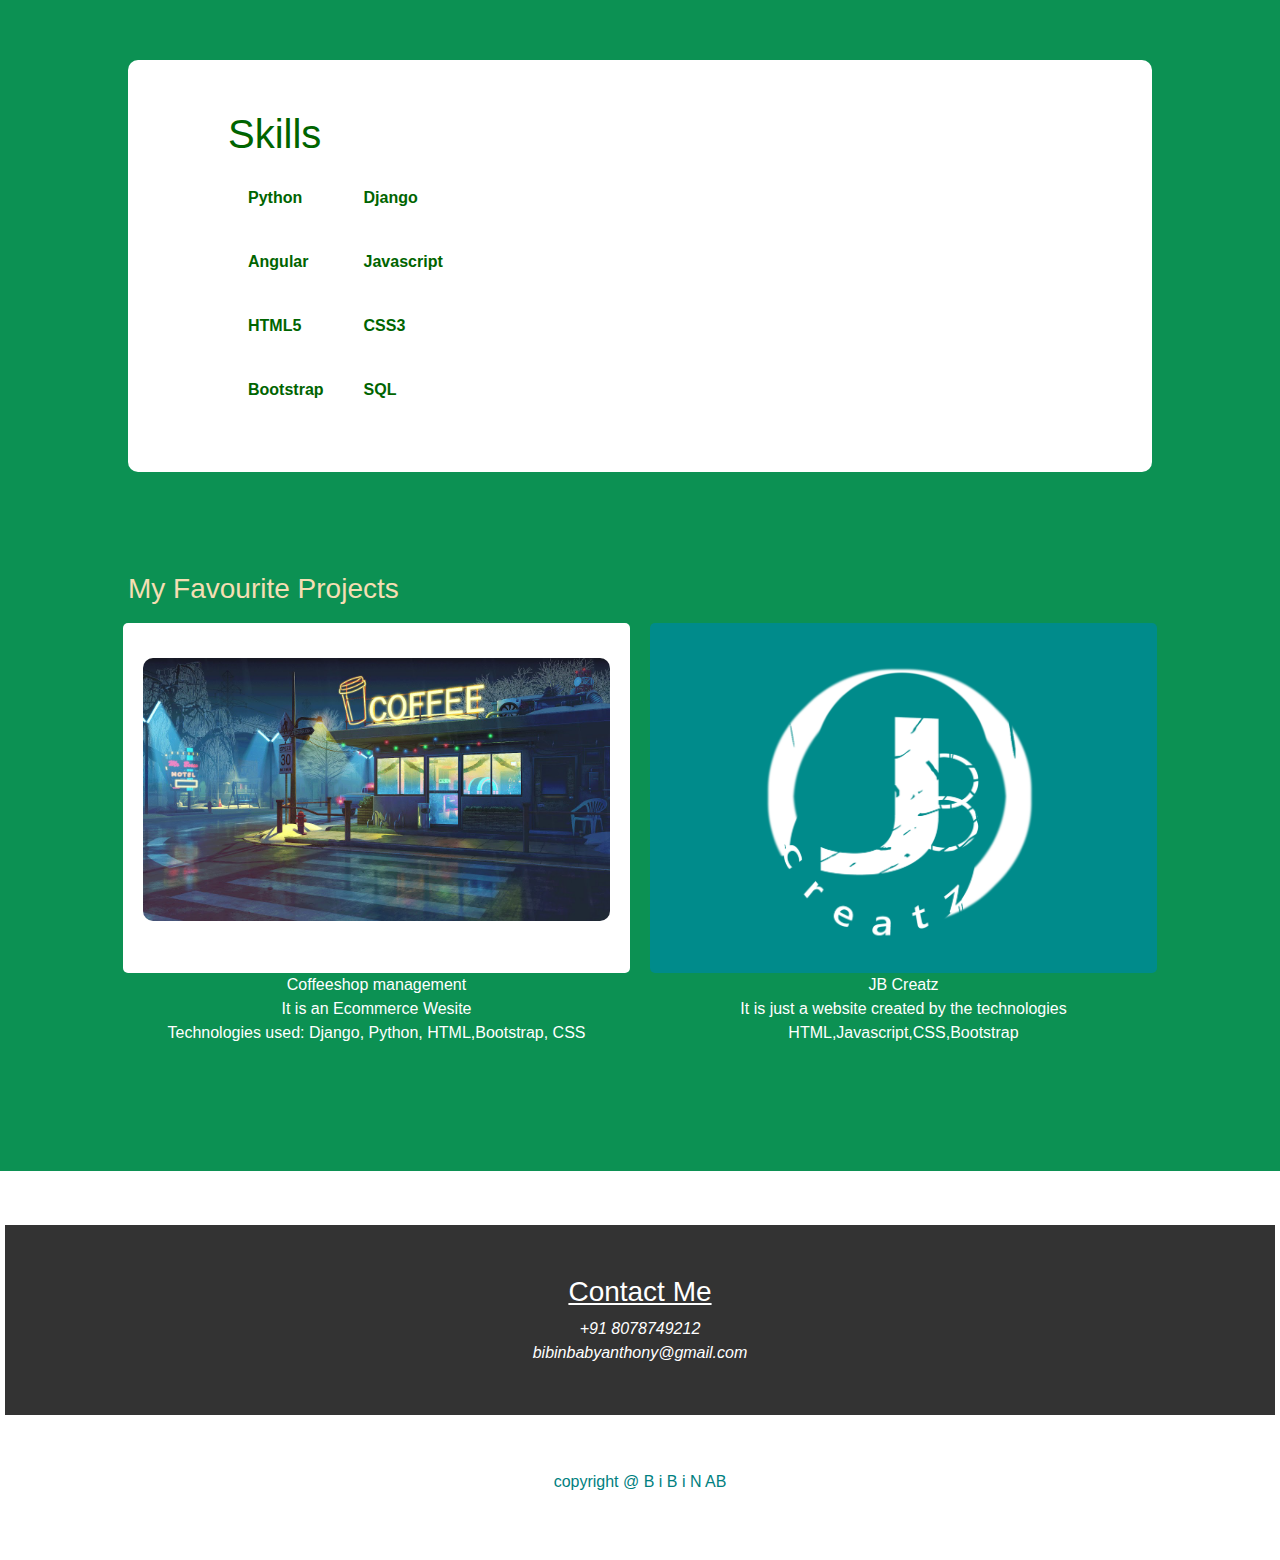
==== commit 6b1ed149: "contact bold is removed" ====
--- a/index.html
+++ b/index.html
@@ -43,7 +43,7 @@
                 <li><a href="#career">Skills</a></li>
                 <li><a href="#projects">My Projects</a></li>
                 <li><a href="img/BIBIN AB.pdf" target="_blank">View Resume</a></li>
-                <li><a href="#contact" class="conn"><b><span>Contact Me</span></b></a></li>
+                <li><a href="#contact" class="conn"><span>Contact Me</span></a></li>
             </ul>
 
 
--- a/style.css
+++ b/style.css
@@ -102,7 +102,6 @@
     list-style: none;
     display: inline-flex;
     float: right;
-    margin-right: 5%;
     position: fixed;
     right: 0;
     margin-top: 0px;
@@ -295,7 +294,7 @@
         display: block;
         z-index: 6;
         background-color: black;
-        right: -105%;
+        right: -100%;
         width: 100%;
         height: 100vh;
         color: white;
@@ -303,7 +302,7 @@
         transition: .5s;
     }
     .nav.active{
-        margin-right: 100%;
+        right: 0;
     }
     .nav li{
         color: oldlace;
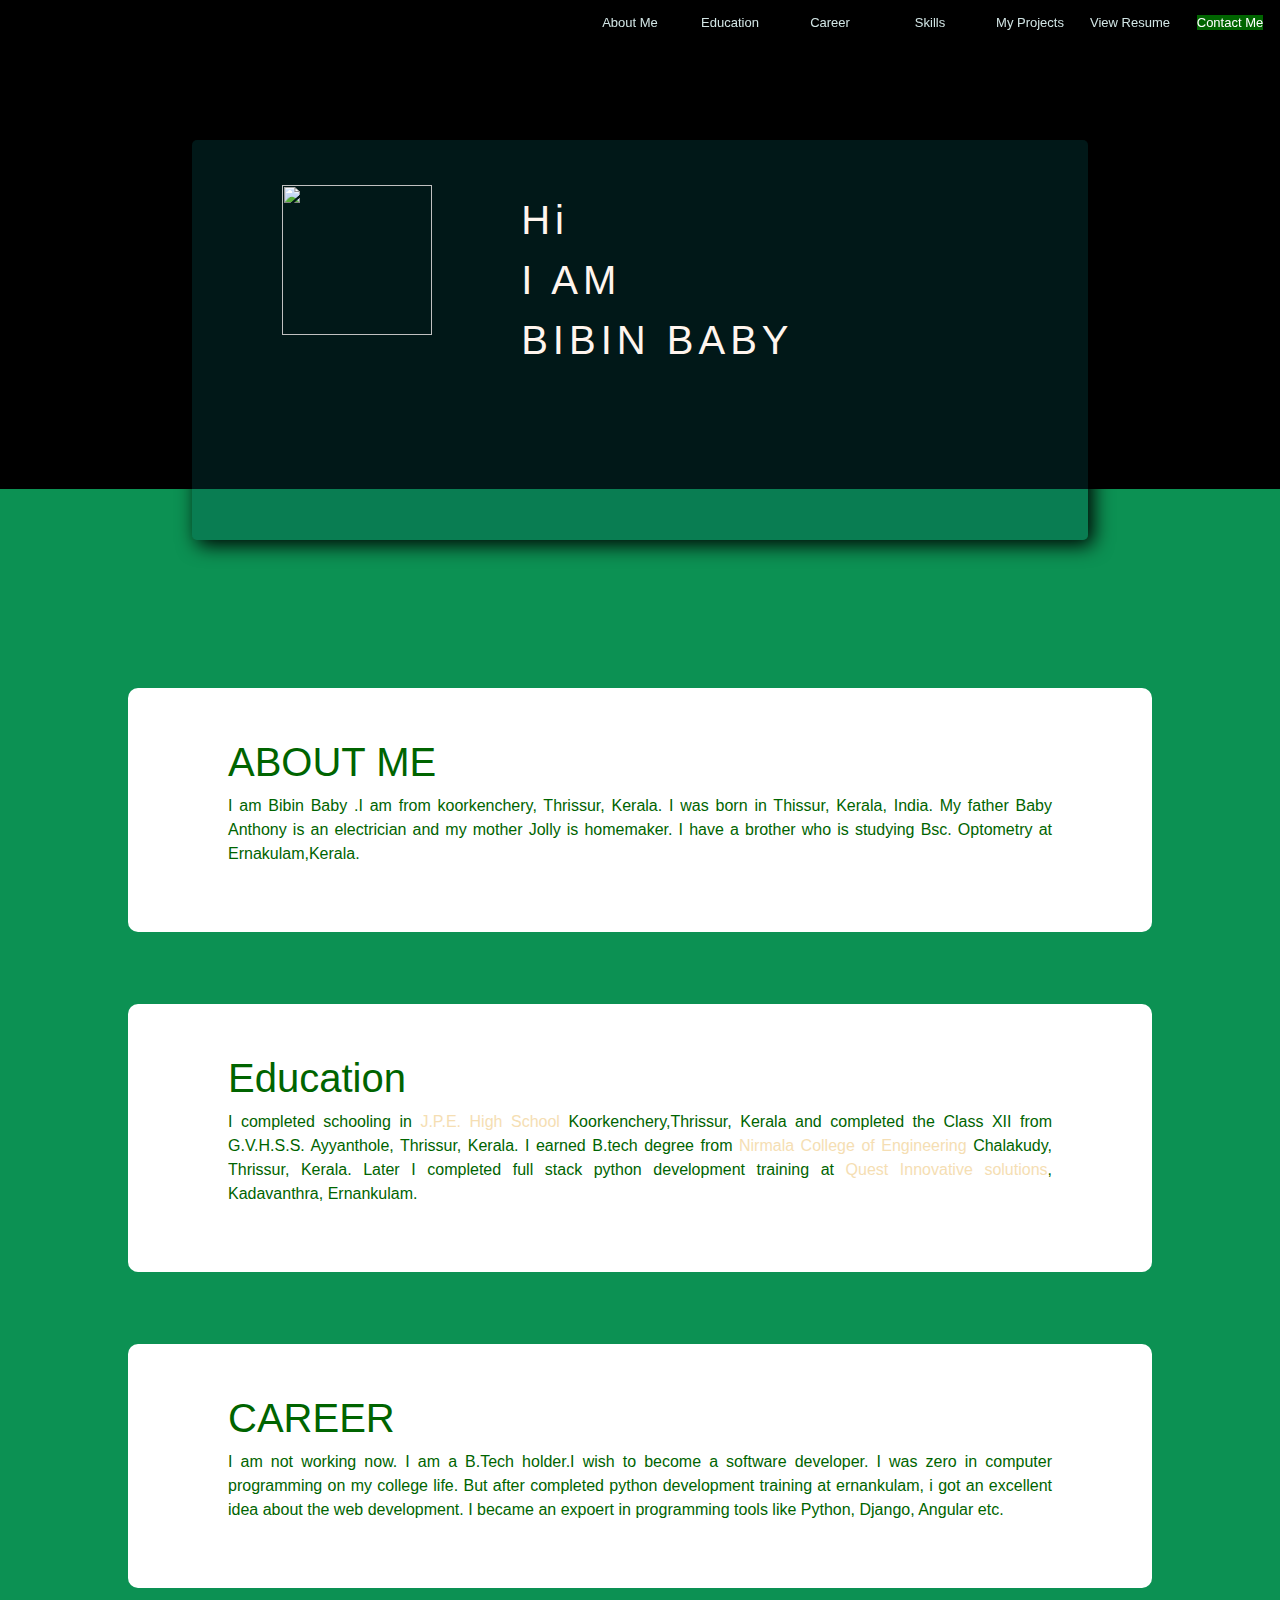
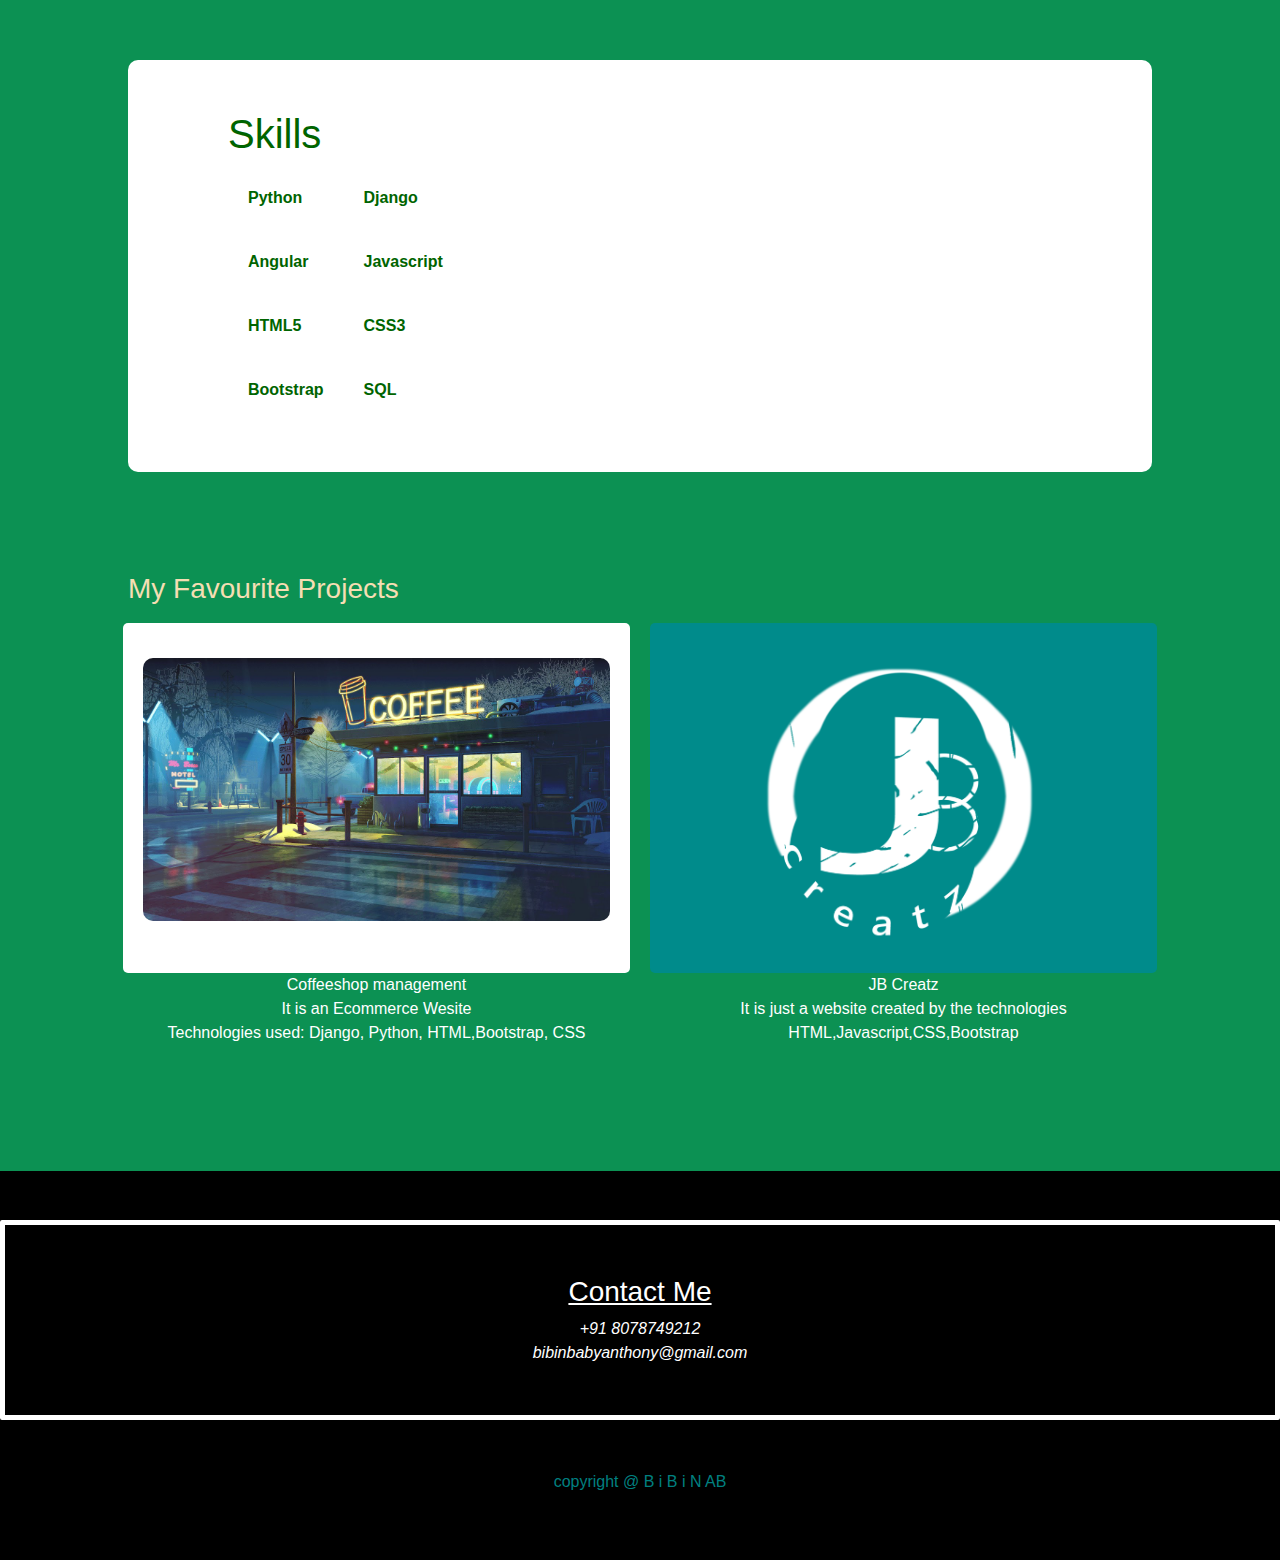
==== commit c5126859: "link id changed" ====
--- a/index.html
+++ b/index.html
@@ -38,9 +38,9 @@
     
             <ul class="nav">
                 <li  class="abb"><a href="#main-me">About Me</a></li>
-                <li><a href="#aboutme">Education</a></li>
-                <li><a href="#education">Career</a></li>
-                <li><a href="#career">Skills</a></li>
+                <li><a href="#education">Education</a></li>
+                <li><a href="#career">Career</a></li>
+                <li><a href="#skills">Skills</a></li>
                 <li><a href="#projects">My Projects</a></li>
                 <li><a href="img/BIBIN AB.pdf" target="_blank">View Resume</a></li>
                 <li><a href="#contact" class="conn"><span>Contact Me</span></a></li>
--- a/style.css
+++ b/style.css
@@ -1,16 +1,17 @@
 body{
     margin: auto;
     padding: auto;
+    background-color: black;
 }
 
 .watsap{
-    bottom: 50px;
+    bottom: 30px;
     left: 30px;
     position: fixed;
     z-index: 10;
 }
 .watsap i{
-    font-size: 80px;
+    font-size: 70px;
     color: rgb(255, 255, 255);
     text-shadow: 3px 3px 20px black;
 }
@@ -30,7 +31,7 @@
     display: block;
     margin: auto;
     margin-top: 100px;
-    background-color: rgb(2, 78, 78);
+    background-color: rgb(2, 78, 78, 0.3);
     height: 400px;
     max-width: 70%;
     border-radius: 5px;
@@ -49,14 +50,15 @@
     margin: 5% 0 0 10%;
 }
 .main #myname{
-    padding: 100px;
+    padding-top: 50px;
     display: block;
     margin: auto;
+    transform: translateX(10%);
 }
 .main #myname p{
-    letter-spacing: 10px;
+    letter-spacing: 5px;
     left: 200px;
-    font-size: 30px;
+    font-size: 40px;
     font-weight: 200;
     color: seashell;
 }
@@ -69,7 +71,6 @@
 .media{
     display: block;
     font-size: 20px;
-    color: darkslategray;
     z-index: 0;
     margin-top: 10px;
     max-width: 300px;
@@ -77,7 +78,7 @@
     /* background-color: darkviolet; */
 }
 .media a, .media i{
-    color: darkslategray;
+    color: rgb(204, 226, 226);
     padding: 5px;
     transition: transform .5s;
 }
@@ -104,29 +105,38 @@
     float: right;
     position: fixed;
     right: 0;
+    width: auto;
     margin-top: 0px;
-    /* height: 50px; */
     z-index: 5;
+    
 }
 .nav li a{
     font-size: 13px;
-    padding: 0 20px;
-    color: darkslategray;
+    /* padding: 5px; */
+    color: rgb(209, 228, 228);
     text-decoration: none;
-    transition: .5s;
-}
-.nav li a:hover{
-    transform: scale(2);
-    color: darkgreen;
-    box-shadow: 3px 3px 10px black;
+}
+.nav li{
+    text-align: center;
+    width: 80px;
+    transition: .1s;
+    margin: 0 10px;
+    border-radius: 8px;
+}
+.nav li:hover{
+    transform: scale(1.1);
+    color: darkgreen;
+    box-shadow: 1px 1px 4px white;
+    /* border: 1px solid white; */
 }
 .nav .conn{
-    padding: 10px;
     background-color: rgb(0, 100, 0);
     color: white;
 }
+.nav .conn a{
+    color: white;
+}
 .nav .conn:hover{
-    background-color: rgb(0, 100, 0, 0.5);
     box-shadow: none;
 }
 
@@ -136,14 +146,36 @@
 .stick{
     justify-content: center;
     background-color: white;
-    padding: 30px;
-    width: 100%;
+    padding: 10px;
+    min-width: 100%;
+    height: 50px;
     text-align: center;
     top: 0;
+    padding-bottom: 10px;
 }
 .stick li a{
+    color: darkgreen;
     font-size: 15px;
     font-weight: 450;
+}
+.stick li{
+    width: 100px;
+    padding-top:8px;
+    border-radius: 5px;
+}
+.stick li:hover{
+    transform: scale(1.1);
+    color: darkgreen;
+    box-shadow: 1px 1px 5px darkgreen;
+    border: 1px solid white;
+}
+.stick .conn li{
+    background-color: white;
+    border-radius: 0px;
+}
+.stick .conn li a{
+    /* background-color: white; */
+    color: darkgreen;
 }
 
 /* ------------------------------------------------ */
@@ -269,10 +301,12 @@
         top: 10px;
         z-index: 7;
         position: relative;
-        color: darkgreen;
-    }
-    .menu-toggler{
-        color:darkgreen green;
+    }
+    .menu-toggler i:nth-child(1){
+        font-size: 35px;
+    }
+    .menu-toggler i:nth-child(1),.menu-toggler i:nth-child(2){
+        right: 20px;
     }
     .menu-toggler i:nth-child(2),.menu-toggler.active i:nth-child(1){
         opacity: 0;
@@ -280,15 +314,13 @@
     .menu-toggler.active i:nth-child(2),.menu-toggler i:nth-child(1){
         opacity: 1;
     }
-    
-
 
     .watsap i{
-        position: absolute;
-        font-size: 40px;
+        position: fixed;
+        font-size: 45px;
         color: rgb(52, 189, 52);
-    }
-
+        left: 10px;
+    }
 
     .nav{
         display: block;
@@ -305,12 +337,13 @@
         right: 0;
     }
     .nav li{
+        width: 100%;
         color: oldlace;
         text-align: center;
         border-bottom: 1px solid white;
-        letter-spacing: 3px;
+        letter-spacing: 4px;
         background-color: black;
-        padding: 10px;
+        padding: 8px;
         z-index: 10;
     }
     .nav li a{
@@ -323,7 +356,8 @@
         box-shadow: none;
     }
     .nav li:hover{
-        background-color: white;
+        background-color: green;
+        transform: scale(1);
     }
     .stick{
     transition: none;
@@ -341,19 +375,14 @@
     font-size: 15px;
     font-weight: 450;
 }
-.abb{
+.nav .abb{
     margin-top: 100px;
     border-top: 1px solid white;
 }
-.conn{
-    background-color: black;
+.nav .conn{
+    background: none;
     font-weight: 300;
 }
-
-
-
-
-
 
     /* ---------------------------------- */
 
@@ -378,22 +407,21 @@
         position: relative;
     }
     .main #myname{
-        float: left;
-        position: absolute;
-        transform: translateY(-20%);
+        /* float: left; */
+        position: relative;
+        transform: translateY(-10%);
+        left: 10px;
     }
     .main #myname p{
-        letter-spacing: 2px;
-        left: 20px;
-        font-size: 10px;
+        letter-spacing: 0px;
+        font-size: 12px;
         color: seashell;
-        position: relative;
     }
 
     /* ----------------------------------- */
 
     .media{
-        font-size: 10px;
+        font-size: 12px;
         max-width: 200px;
     }
 
@@ -401,6 +429,8 @@
 
 .menu-toggler i{
     font-size: 30px;
+    color: rgb(74, 209, 74);
+    text-shadow: 2px 2px 5px black;
 }
 
 /* -------------------------------------- */
@@ -423,6 +453,21 @@
     color: darkgreen;
     font-size: 13px;
 }
+#aboutme:hover,#education:hover{
+    transform: none;
+    box-shadow: none;
+    background-color: white;
+    color: darkgreen;
+    border-top: none;
+}
+#career:hover, #skills:hover{
+    transform: none;
+    box-shadow: none;
+    background-color:  white;
+    color: darkgreen;
+    border: none;
+}
+
 .main-me h1{
     font-size: 18px;
 }
@@ -488,6 +533,4 @@
     padding: 10px;
 }
 
-
-
-}
+}
